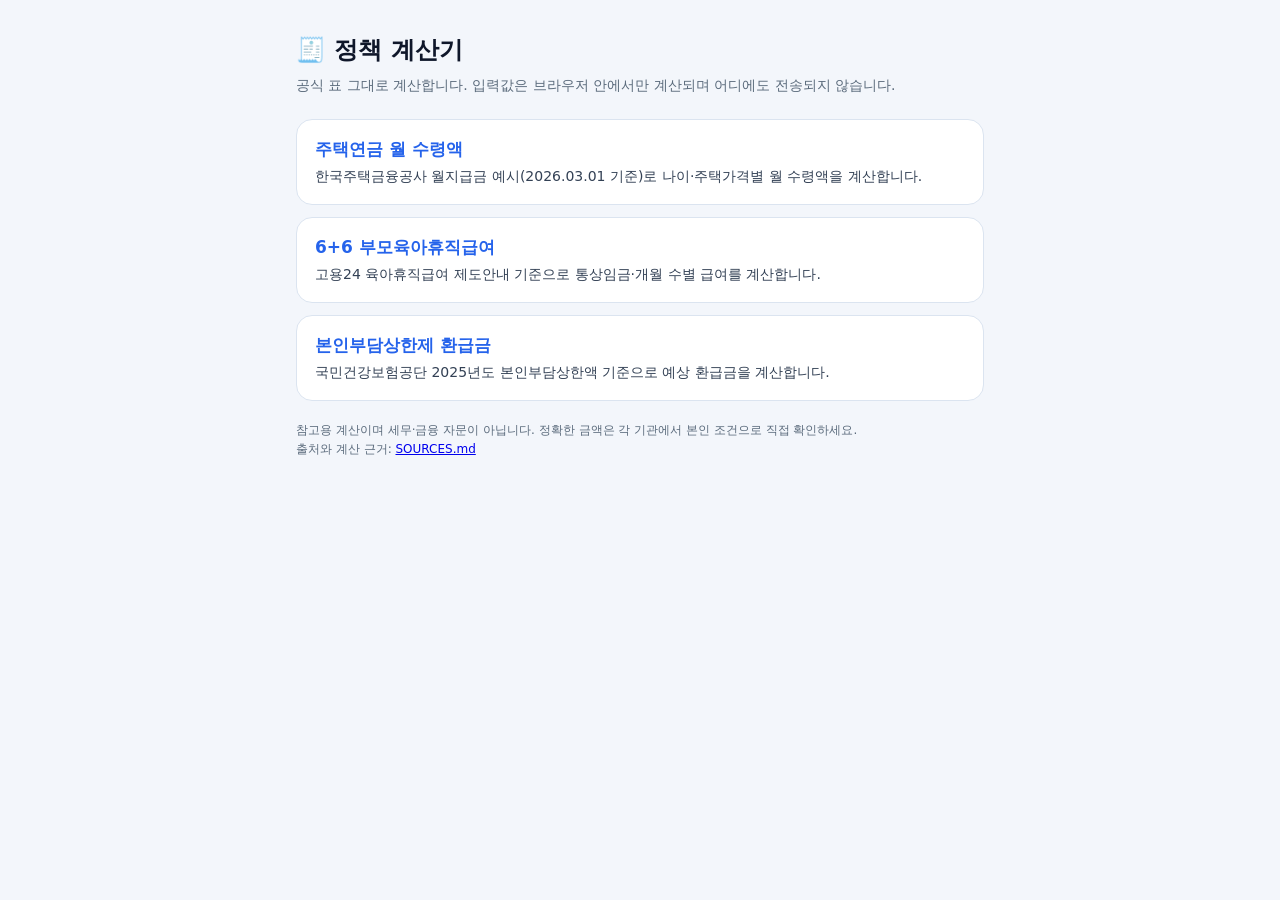
==== index.html @ 5614304e "SMARTCALC 정책 계산기 페이지 배포 (nydds.github.io/smartcalc/)" ====
<!DOCTYPE html>
<html lang="ko">
<head>
<meta charset="utf-8">
<meta name="viewport" content="width=device-width, initial-scale=1">
<title>정책 계산기 · 무료 도구</title>
<meta name="description" content="주택연금 월 수령액, 6+6 부모육아휴직급여, 건강보험 본인부담상한제 환급금을 공식 표 그대로 계산하는 무료 도구 모음입니다.">
<style>
  * { box-sizing: border-box; }
  body { margin: 0; font-family: system-ui, -apple-system, "Malgun Gothic", "Apple SD Gothic Neo", sans-serif; background: #f3f6fb; color: #0f172a; line-height: 1.55; }
  .wrap { max-width: 720px; margin: 0 auto; padding: 32px 16px 48px; }
  h1 { font-size: 24px; margin: 0 0 6px; }
  .sub { color: #5b6b7c; font-size: 14px; margin: 0 0 22px; }
  .card { display: block; background: #fff; border: 1px solid #dbe4f0; border-radius: 16px; padding: 16px 18px; margin-bottom: 12px; text-decoration: none; color: inherit; }
  .card:hover { border-color: #2563eb; }
  .card .t { font-size: 17px; font-weight: 800; margin: 0 0 4px; color: #2563eb; }
  .card .d { font-size: 14px; color: #334155; margin: 0; }
  .foot { font-size: 12px; color: #5b6b7c; margin-top: 20px; }
</style>
</head>
<body>
<div class="wrap">
  <h1>🧾 정책 계산기</h1>
  <p class="sub">공식 표 그대로 계산합니다. 입력값은 브라우저 안에서만 계산되며 어디에도 전송되지 않습니다.</p>

  <a class="card" href="/smartcalc/?preset=kr_housing_pension_2026">
    <p class="t">주택연금 월 수령액</p>
    <p class="d">한국주택금융공사 월지급금 예시(2026.03.01 기준)로 나이·주택가격별 월 수령액을 계산합니다.</p>
  </a>
  <a class="card" href="/smartcalc/?preset=kr_parental_leave_66_2025">
    <p class="t">6+6 부모육아휴직급여</p>
    <p class="d">고용24 육아휴직급여 제도안내 기준으로 통상임금·개월 수별 급여를 계산합니다.</p>
  </a>
  <a class="card" href="/smartcalc/?preset=kr_health_cost_cap_2025">
    <p class="t">본인부담상한제 환급금</p>
    <p class="d">국민건강보험공단 2025년도 본인부담상한액 기준으로 예상 환급금을 계산합니다.</p>
  </a>

  <p class="foot">참고용 계산이며 세무·금융 자문이 아닙니다. 정확한 금액은 각 기관에서 본인 조건으로 직접 확인하세요.<br>
  출처와 계산 근거: <a href="/smartcalc/SOURCES.md">SOURCES.md</a></p>
</div>
</body>
</html>
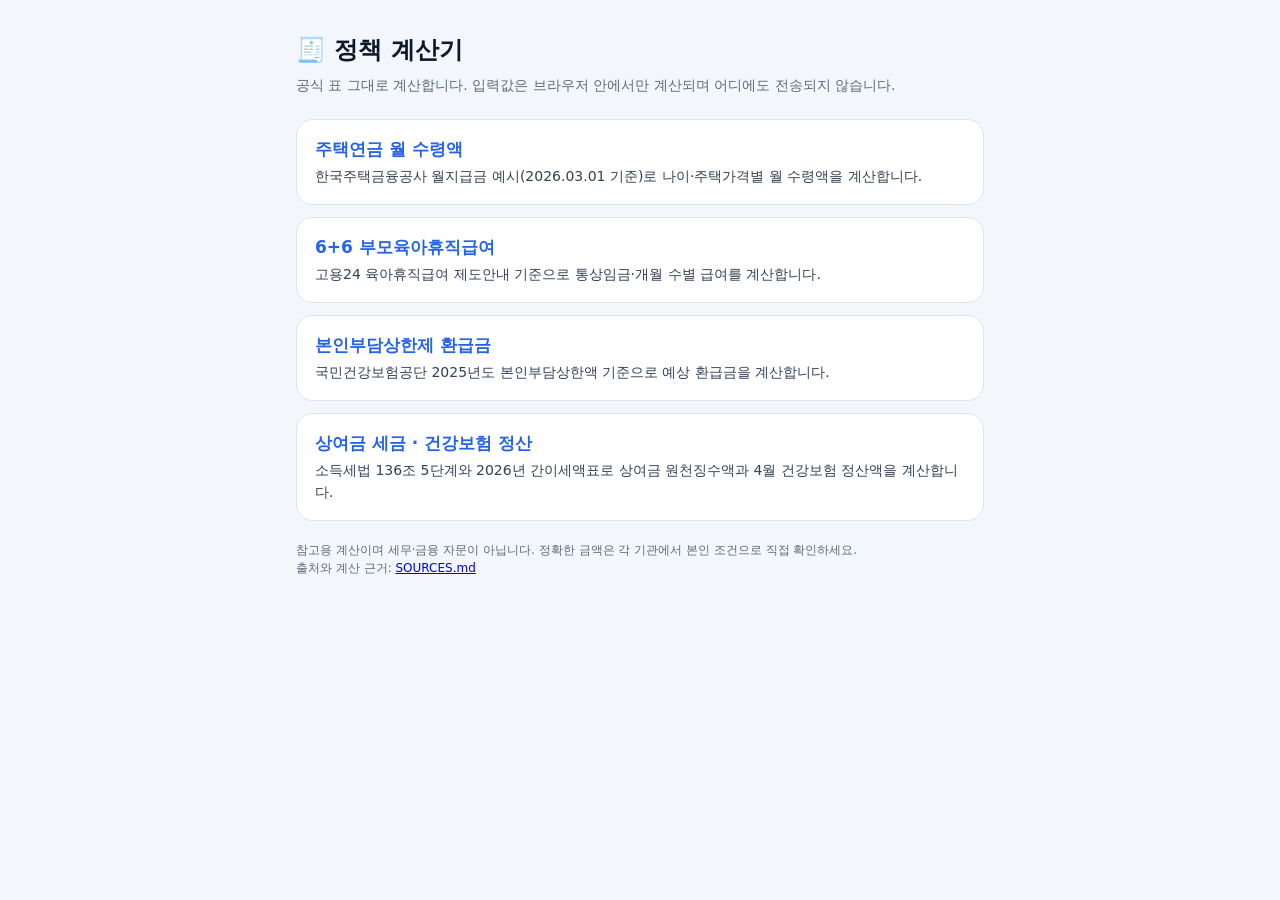
==== commit b13c47f2: "SMARTCALC 상여금 원천징수·건강보험 정산 탭 배포 - sites/smartcalc/index.html, calc.js, SOURCES.md 동기화 (kr_bonus_with" ====
--- a/index.html
+++ b/index.html
@@ -4,7 +4,7 @@
 <meta charset="utf-8">
 <meta name="viewport" content="width=device-width, initial-scale=1">
 <title>정책 계산기 · 무료 도구</title>
-<meta name="description" content="주택연금 월 수령액, 6+6 부모육아휴직급여, 건강보험 본인부담상한제 환급금을 공식 표 그대로 계산하는 무료 도구 모음입니다.">
+<meta name="description" content="주택연금 월 수령액, 6+6 부모육아휴직급여, 건강보험 본인부담상한제 환급금, 상여금 원천징수·건강보험 정산을 공식 표 그대로 계산하는 무료 도구 모음입니다.">
 <style>
   * { box-sizing: border-box; }
   body { margin: 0; font-family: system-ui, -apple-system, "Malgun Gothic", "Apple SD Gothic Neo", sans-serif; background: #f3f6fb; color: #0f172a; line-height: 1.55; }
@@ -35,6 +35,10 @@
     <p class="t">본인부담상한제 환급금</p>
     <p class="d">국민건강보험공단 2025년도 본인부담상한액 기준으로 예상 환급금을 계산합니다.</p>
   </a>
+  <a class="card" href="/smartcalc/?preset=kr_bonus_withholding_2026">
+    <p class="t">상여금 세금 · 건강보험 정산</p>
+    <p class="d">소득세법 136조 5단계와 2026년 간이세액표로 상여금 원천징수액과 4월 건강보험 정산액을 계산합니다.</p>
+  </a>
 
   <p class="foot">참고용 계산이며 세무·금융 자문이 아닙니다. 정확한 금액은 각 기관에서 본인 조건으로 직접 확인하세요.<br>
   출처와 계산 근거: <a href="/smartcalc/SOURCES.md">SOURCES.md</a></p>
